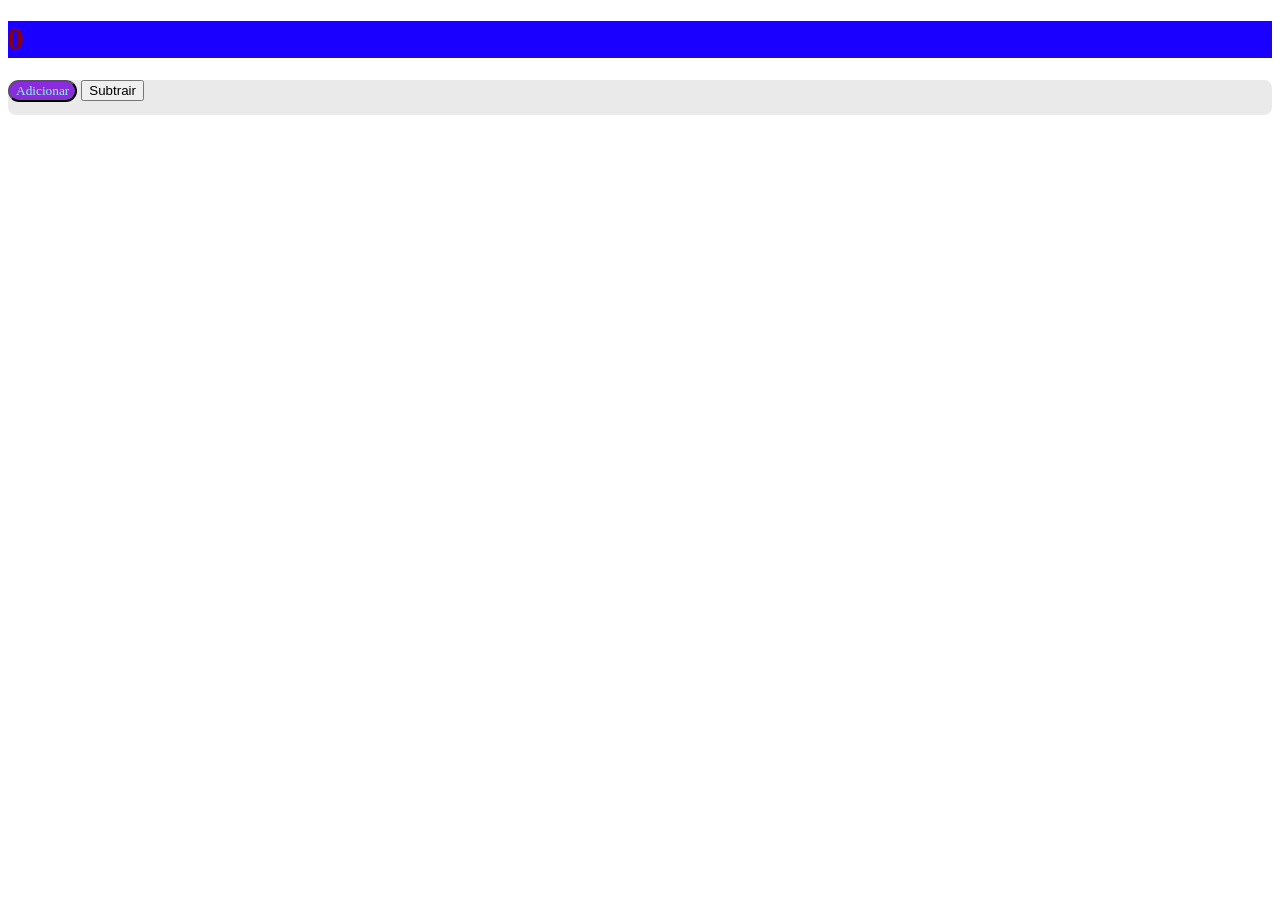
==== Projetos/Contador_de_valores/index.html @ 23c8ad5c "Fazendo.... dadwa" ====
<!DOCTYPE html>
<html lang="en">
<head>
    <meta charset="UTF-8">
    <meta name="viewport" content="width=device-width, initial-scale=1.0">
    <title>Document</title>
    <link rel="stylesheet" href="./style.css">
</head>
<body>
    <h1 id="contagem">0</h1> 
    <div class="button">
        <button class="adicionar" id="adicionar">Adicionar</button>
        <button class="subtrair" id="subtrair">Subtrair</button>
    </div>
    

    <script src="./scripts.js"></script>
</body>
</html>
---- Projetos/Contador_de_valores/style.css ----
.button{
    color: blue;
    height: 35px;
    background-color: rgb(234, 234, 234);
    border: none;
    border-radius: 8px;


    
}
.button .adicionar{
    color: aquamarine;
    background-color: blueviolet;
    border-radius: 12px;
    font-family: 'Times New Roman', Times, serif;
    box-shadow: 20px, color(srgb rgb(235, 24, 24) rgb(244, 245, 244) rgb(192, 24, 5));
}

h1{
    color: darkred;
    position: relative;
    font-family: fantasy;
    border-bottom: 18px;
    background-color: rgb(25, 0, 255);
    border-bottom: 12px;
}
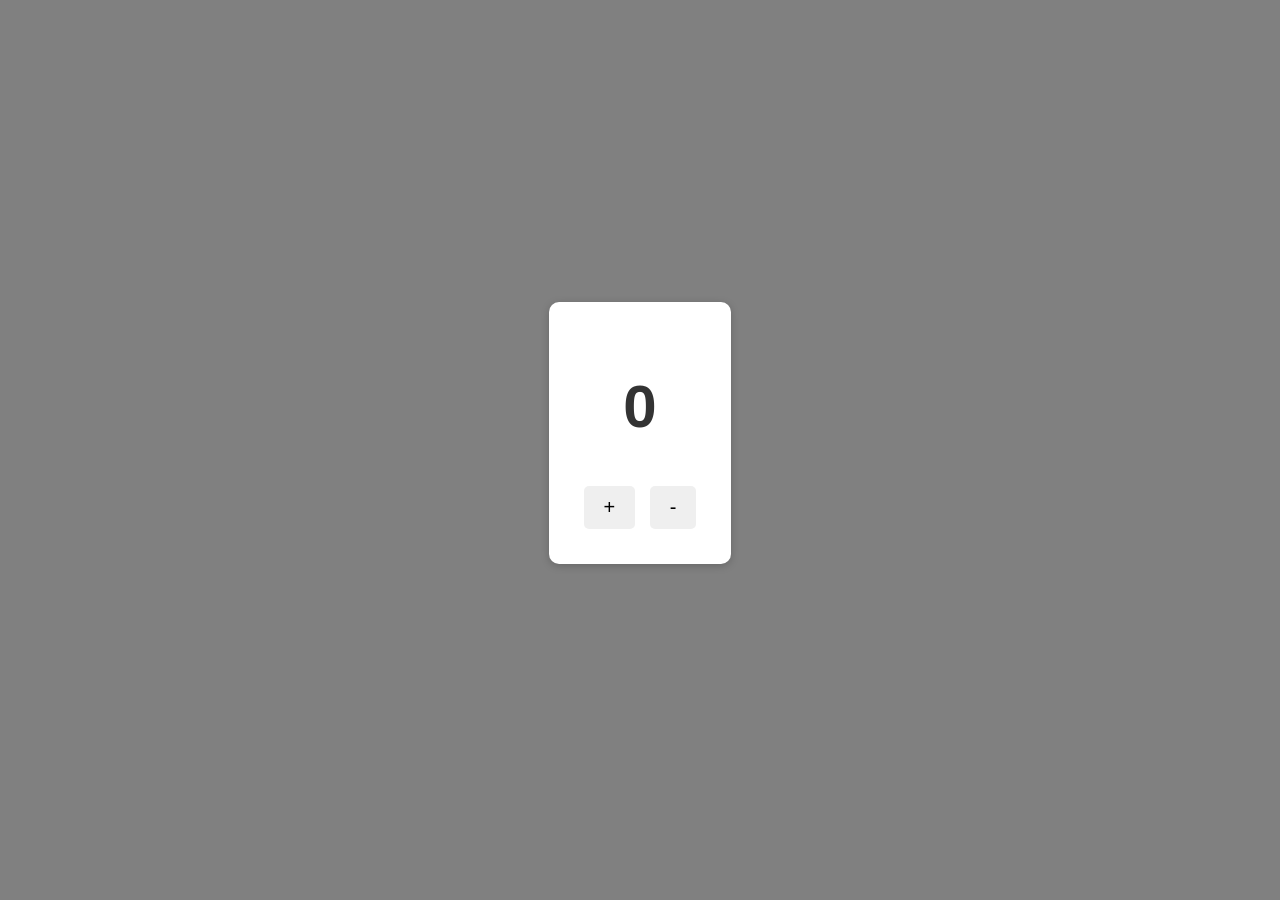
==== commit 6c4db422: "Finalizado Versão_final" ====
--- a/Projetos/Contador_de_valores/index.html
+++ b/Projetos/Contador_de_valores/index.html
@@ -3,14 +3,18 @@
 <head>
     <meta charset="UTF-8">
     <meta name="viewport" content="width=device-width, initial-scale=1.0">
-    <title>Document</title>
+    <title>Contador</title>
     <link rel="stylesheet" href="./style.css">
 </head>
 <body>
-    <h1 id="contagem">0</h1> 
-    <div class="button">
-        <button class="adicionar" id="adicionar">Adicionar</button>
-        <button class="subtrair" id="subtrair">Subtrair</button>
+    <div class="container">
+
+        <h1 id="contagem">0</h1>
+
+        <div class="botoes">
+            <button id="adicionar">+</button>
+            <button id="subtrair">-</button>
+        </div>
     </div>
     
 
--- a/Projetos/Contador_de_valores/style.css
+++ b/Projetos/Contador_de_valores/style.css
@@ -1,26 +1,35 @@
-.button{
-    color: blue;
-    height: 35px;
-    background-color: rgb(234, 234, 234);
-    border: none;
-    border-radius: 8px;
+body{
+    font-family: Impact, Haettenschweiler, 'Arial Narrow Bold', sans-serif;
+    background-color: gray;
+    display: flex;
+    justify-content: center;
+    align-items: center;
+    height: 850px;
+}
 
+.container{
+    background-color: white;
+    padding: 30px;
+    border-radius: 10px;
+    text-align: center;
+    box-shadow: 0px 2px 8px rgba(0,0,0,0.2);
+}
 
+#contagem{
+    font-size: 60px;
+    color: #333;
+}
+
+.botoes{
+    margin-top: 20px;
     
 }
-.button .adicionar{
-    color: aquamarine;
-    background-color: blueviolet;
-    border-radius: 12px;
-    font-family: 'Times New Roman', Times, serif;
-    box-shadow: 20px, color(srgb rgb(235, 24, 24) rgb(244, 245, 244) rgb(192, 24, 5));
-}
 
-h1{
-    color: darkred;
-    position: relative;
-    font-family: fantasy;
-    border-bottom: 18px;
-    background-color: rgb(25, 0, 255);
-    border-bottom: 12px;
-}
+button{
+    padding: 10px 20px;
+    margin: 5px;
+    border: none;
+    border-radius: 5px;
+    cursor: pointer;
+    font-size: 20px;
+}
